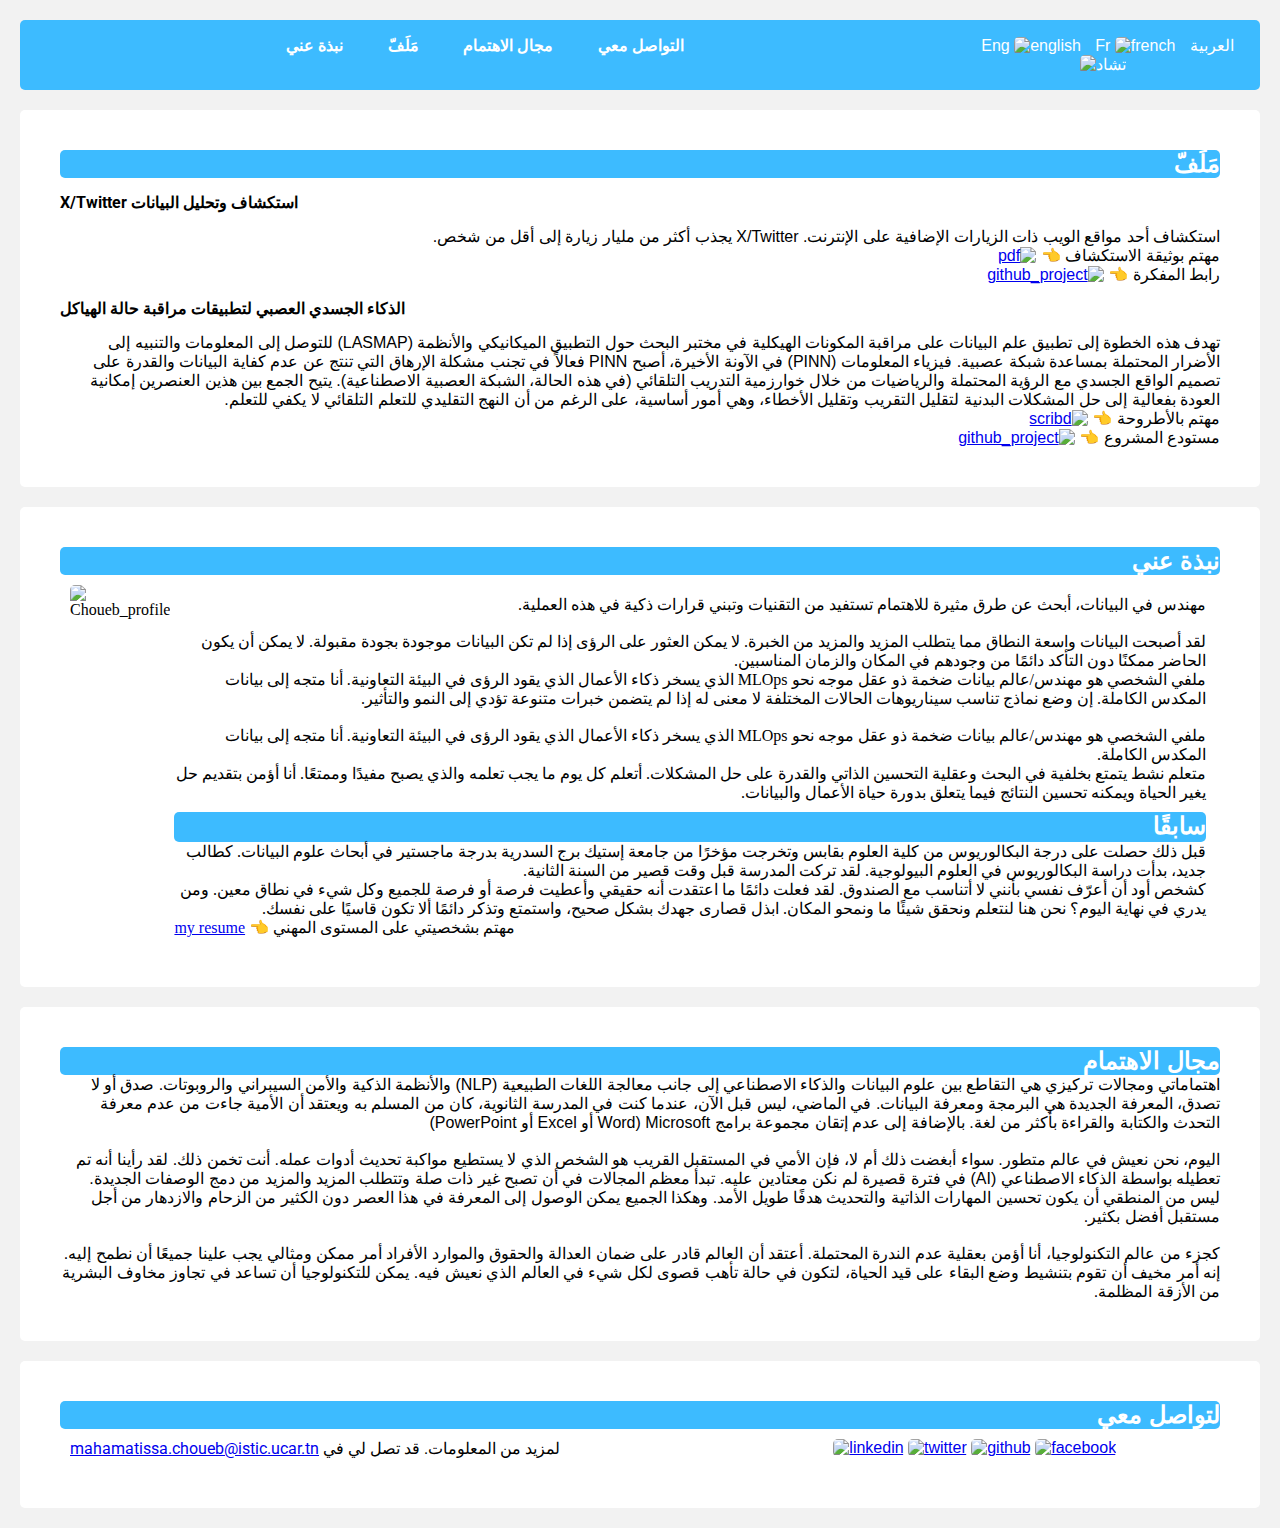
==== ar/index.html @ 99bd7d1a "index_ar" ====
<!DOCTYPE html>
<html lang="ar">
<head>
    <meta http-equiv="Content-Type" content="text/html;charset=UTF-8">
    <meta name="viewport" content="width=device-width, initial-scale=1.0">
    <title>ComputerManLand</title>
    <link rel="stylesheet" href="css/style.css"
    href="https://fonts.googleapis.com/css?family=Roboto+Mono">
    <link rel="preconnect" href="https://fonts.googleapis.com">
    <link rel="preconnect" href="https://fonts.gstatic.com" crossorigin>
    <link href="https://fonts.googleapis.com/css2?family=Roboto:wght@100&display=swap" rel="stylesheet">

</head>
<body>
    <section id="header">
        <nav>
            <ul>
                <li><a href="#about">نبذة عني</a></li>
                <li><a href="#portfolio">مَلَفّ</a></li>
                <li><a href="#interest">مجال الاهتمام
                </a></li>
                <li><a href="#contact">التواصل معي</a></li>
            </ul>
        </nav>
        <div class="lang">
            <ul>
            <li><a href="../index.html">Eng <img src="images/united-kingdom-flag-icon.svg" alt="english"> </a></li>
            <li><a href="../fr/index.html">Fr <img src="images/france-flag-icon.svg" alt="french"></a></li>
            <li><a href="index.html">العربية <img src="images/chad-flag-icon.svg" alt="تشاد"></a></li>
            </ul>
        </div>
        
    </section>
    <section id="portfolio">
        <h2 dir="rtl" lang="ar">مَلَفّ</h2>
        <!-- Add your projects here -->
        <div class="project">
            <div class="project-item">
                <h4 dir="rtl" lang="ar">استكشاف وتحليل البيانات X/Twitter</h4>
            </div>
                <p dir="rtl" lang="ar">استكشاف أحد مواقع الويب ذات الزيارات الإضافية على الإنترنت. X/Twitter يجذب أكثر من مليار زيارة إلى أقل من شخص.</p>
                <p dir="rtl" lang="ar"> مهتم بوثيقة الاستكشاف 👈 <span><a class="scribd" href="https://drive.google.com/file/d/11YWlBaGQFT41b7rzh3MFR0B_8wHrKTIq/view?usp=drive_link"><img src="images/pdf-svgrepo-com.svg" alt="pdf"></a></span></p>
                <p dir="rtl" lang="ar">رابط المفكرة 👈 <a href="https://github.com/cmi-kamalos/Data-science-repo/blob/main/Data%20Analyis%20and%20Exploration/twitter_user_data_exploration.ipynb"><img src="images/icons8-github.svg" alt="github_project"></a></p>
            <div class="project-item">
                <h4 dir="rtl" lang="ar">الذكاء الجسدي العصبي لتطبيقات مراقبة حالة الهياكل</h4>
            </div>
                <p dir="rtl" lang="ar">تهدف هذه الخطوة إلى تطبيق علم البيانات على مراقبة المكونات الهيكلية في مختبر البحث حول التطبيق الميكانيكي والأنظمة (LASMAP) للتوصل إلى المعلومات والتنبيه إلى الأضرار المحتملة بمساعدة شبكة عصبية. فيزياء المعلومات (PINN)
                    في الآونة الأخيرة، أصبح PINN فعالاً في تجنب مشكلة الإرهاق التي تنتج عن عدم كفاية البيانات والقدرة على تصميم الواقع الجسدي مع الرؤية المحتملة والرياضيات من خلال خوارزمية التدريب التلقائي (في هذه الحالة، الشبكة العصبية الاصطناعية).
                    يتيح الجمع بين هذين العنصرين إمكانية العودة بفعالية إلى حل المشكلات البدنية لتقليل التقريب وتقليل الأخطاء، وهي أمور أساسية، على الرغم من أن النهج التقليدي للتعلم التلقائي لا يكفي للتعلم.</p>
                <p dir="rtl" lang="ar">مهتم بالأطروحة 👈 <span><a class="scribd" href="https://www.scribd.com/document/613225857/Physical-informed-neural-network-for-structural-health-monitoring-applications"><img src="images/icons8-scribd-is-a-digital-library,-e-book-and-audiobook-subscription-service-24.png" alt="scribd"></a></span></p>
                <p dir="rtl" lang="ar">مستودع المشروع 👈 <a href="https://github.com/cmi-kamalos/PINN_Structural_health_monotoring"><img src="images/icons8-github.svg" alt="github_project"></a></p>
            
            </div>
        
        <!-- Repeat the above structure for more projects -->
    </section>
    <section id="about">
        <h2 dir="rtl" lang="ar">نبذة عني</h2>
        <div>
            
            

            <P><img src="images/pic.png" alt="Choueb_profile"></P>
            <article>
                <p dir="rtl" lang="ar" class="column textp">مهندس في البيانات، أبحث عن طرق مثيرة للاهتمام تستفيد من التقنيات وتبني قرارات ذكية في هذه العملية.</br></br>

                    لقد أصبحت البيانات واسعة النطاق مما يتطلب المزيد والمزيد من الخبرة. لا يمكن العثور على الرؤى إذا لم تكن البيانات موجودة بجودة مقبولة. لا يمكن أن يكون الحاضر ممكنًا دون التأكد دائمًا من وجودهم في المكان والزمان المناسبين.</br>
                    ملفي الشخصي هو مهندس/عالم بيانات ضخمة ذو عقل موجه نحو MLOps الذي يسخر ذكاء الأعمال الذي يقود الرؤى في البيئة التعاونية.
                    
                     أنا متجه إلى بيانات المكدس الكاملة.
                    إن وضع نماذج تناسب سيناريوهات الحالات المختلفة لا معنى له إذا لم يتضمن خبرات متنوعة تؤدي إلى النمو والتأثير.</br></br>
                    
                    ملفي الشخصي هو مهندس/عالم بيانات ضخمة ذو عقل موجه نحو MLOps الذي يسخر ذكاء الأعمال الذي يقود الرؤى في البيئة التعاونية.
                    
                     أنا متجه إلى بيانات المكدس الكاملة.</br>
                    
                     متعلم نشط يتمتع بخلفية في البحث وعقلية التحسين الذاتي والقدرة على حل المشكلات. أتعلم كل يوم ما يجب تعلمه والذي يصبح مفيدًا وممتعًا.
                    
                     أنا أؤمن بتقديم حل يغير الحياة ويمكنه تحسين النتائج فيما يتعلق بدورة حياة الأعمال والبيانات.</p>
                    <h2 dir="rtl" lang="ar" class="prev"> سابقًا</h2>
                    <p dir="rtl" lang="ar">
                        قبل ذلك حصلت على درجة البكالوريوس من كلية العلوم بقابس وتخرجت مؤخرًا من جامعة إستيك برج السدرية بدرجة ماجستير في أبحاث علوم البيانات. كطالب جديد، بدأت دراسة البكالوريوس في العلوم البيولوجية. لقد تركت المدرسة قبل وقت قصير من السنة الثانية.
                    </p>
                    <p dir="rtl" lang="ar">
                        كشخص أود أن أعرّف نفسي بأنني لا أتناسب مع الصندوق. لقد فعلت دائمًا ما اعتقدت أنه حقيقي وأعطيت فرصة أو فرصة للجميع وكل شيء في نطاق معين. ومن يدري في نهاية اليوم؟ نحن هنا لنتعلم ونحقق شيئًا ما ونمحو المكان. ابذل قصارى جهدك بشكل صحيح، واستمتع وتذكر دائمًا ألا تكون قاسيًا على نفسك.
                    </p>
                    <p dir="rtl" lang="ar">مهتم بشخصيتي على المستوى المهني 👈 <a href="pdf/Mahamat_Issa_Choueb_resume.pdf">my resume</a></p>
            </article>
        
        </div>
        
    </section>

   

    <section id="interest">
        <h2 dir="rtl" lang="ar">مجال الاهتمام</h2>
            <p dir="rtl" lang="ar">اهتماماتي ومجالات تركيزي هي التقاطع بين علوم البيانات والذكاء الاصطناعي إلى جانب معالجة اللغات الطبيعية (NLP) والأنظمة الذكية والأمن السيبراني والروبوتات.
            صدق أو لا تصدق، المعرفة الجديدة هي البرمجة ومعرفة البيانات. في الماضي، ليس قبل الآن، عندما كنت في المدرسة الثانوية، كان من المسلم به ويعتقد أن الأمية جاءت من عدم معرفة التحدث والكتابة والقراءة بأكثر من لغة. بالإضافة إلى عدم إتقان مجموعة برامج Microsoft (Word أو Excel أو PowerPoint)
            <br><br>
            اليوم، نحن نعيش في عالم متطور. سواء أبغضت ذلك أم لا، فإن الأمي في المستقبل القريب هو الشخص الذي لا يستطيع مواكبة تحديث أدوات عمله. أنت تخمن ذلك. لقد رأينا أنه تم تعطيله بواسطة الذكاء الاصطناعي (AI) في فترة قصيرة لم نكن معتادين عليه. تبدأ معظم المجالات في أن تصبح غير ذات صلة وتتطلب المزيد والمزيد من دمج الوصفات الجديدة. ليس من المنطقي أن يكون تحسين المهارات الذاتية والتحديث هدفًا طويل الأمد. وهكذا الجميع
يمكن الوصول إلى المعرفة في هذا العصر دون الكثير من الزحام والازدهار من أجل مستقبل أفضل بكثير.
            
            <br><br>
            كجزء من عالم التكنولوجيا، أنا أؤمن بعقلية عدم الندرة المحتملة. أعتقد أن العالم قادر على ضمان العدالة والحقوق والموارد
            الأفراد أمر ممكن ومثالي يجب علينا جميعًا أن نطمح إليه. إنه أمر مخيف أن تقوم بتنشيط وضع البقاء على قيد الحياة، لتكون في حالة تأهب قصوى لكل شيء في العالم الذي نعيش فيه. يمكن للتكنولوجيا أن تساعد في تجاوز مخاوف البشرية من الأزقة المظلمة.

        </p>
    </section>

    <section id="contact">
        <h2 dir="rtl" lang="ar"> لتواصل معي</h2>
        <article>
            <p> <span><a href="mailto:mahamatissa.choueb@istic.ucar.tn">mahamatissa.choueb@istic.ucar.tn</a> لمزيد من المعلومات. قد تصل لي في</span> </p>
            <div class="networks">
            <span ><a href="https://www.linkedin.com/in/mahamat-issa-choueb/"><img src="images/icons8-linkedin.svg" alt="linkedin"></a></span>
            <span ><a href="https://x.com/cmi-kamalos"><img src="images/icons8-twitter.svg" alt="twitter"></a></span>
            <span ><a href="https://www.github.com/cmi-kamalos"><img src="images/icons8-github.svg" alt="github"></a></span>
            <span ><a href="https://www.facebook.com/cmi.kamalos"><img src="images/icons8-facebook.svg" alt="facebook"></a></span>
             </div>
        </article>
    </section>
</body>
</html>
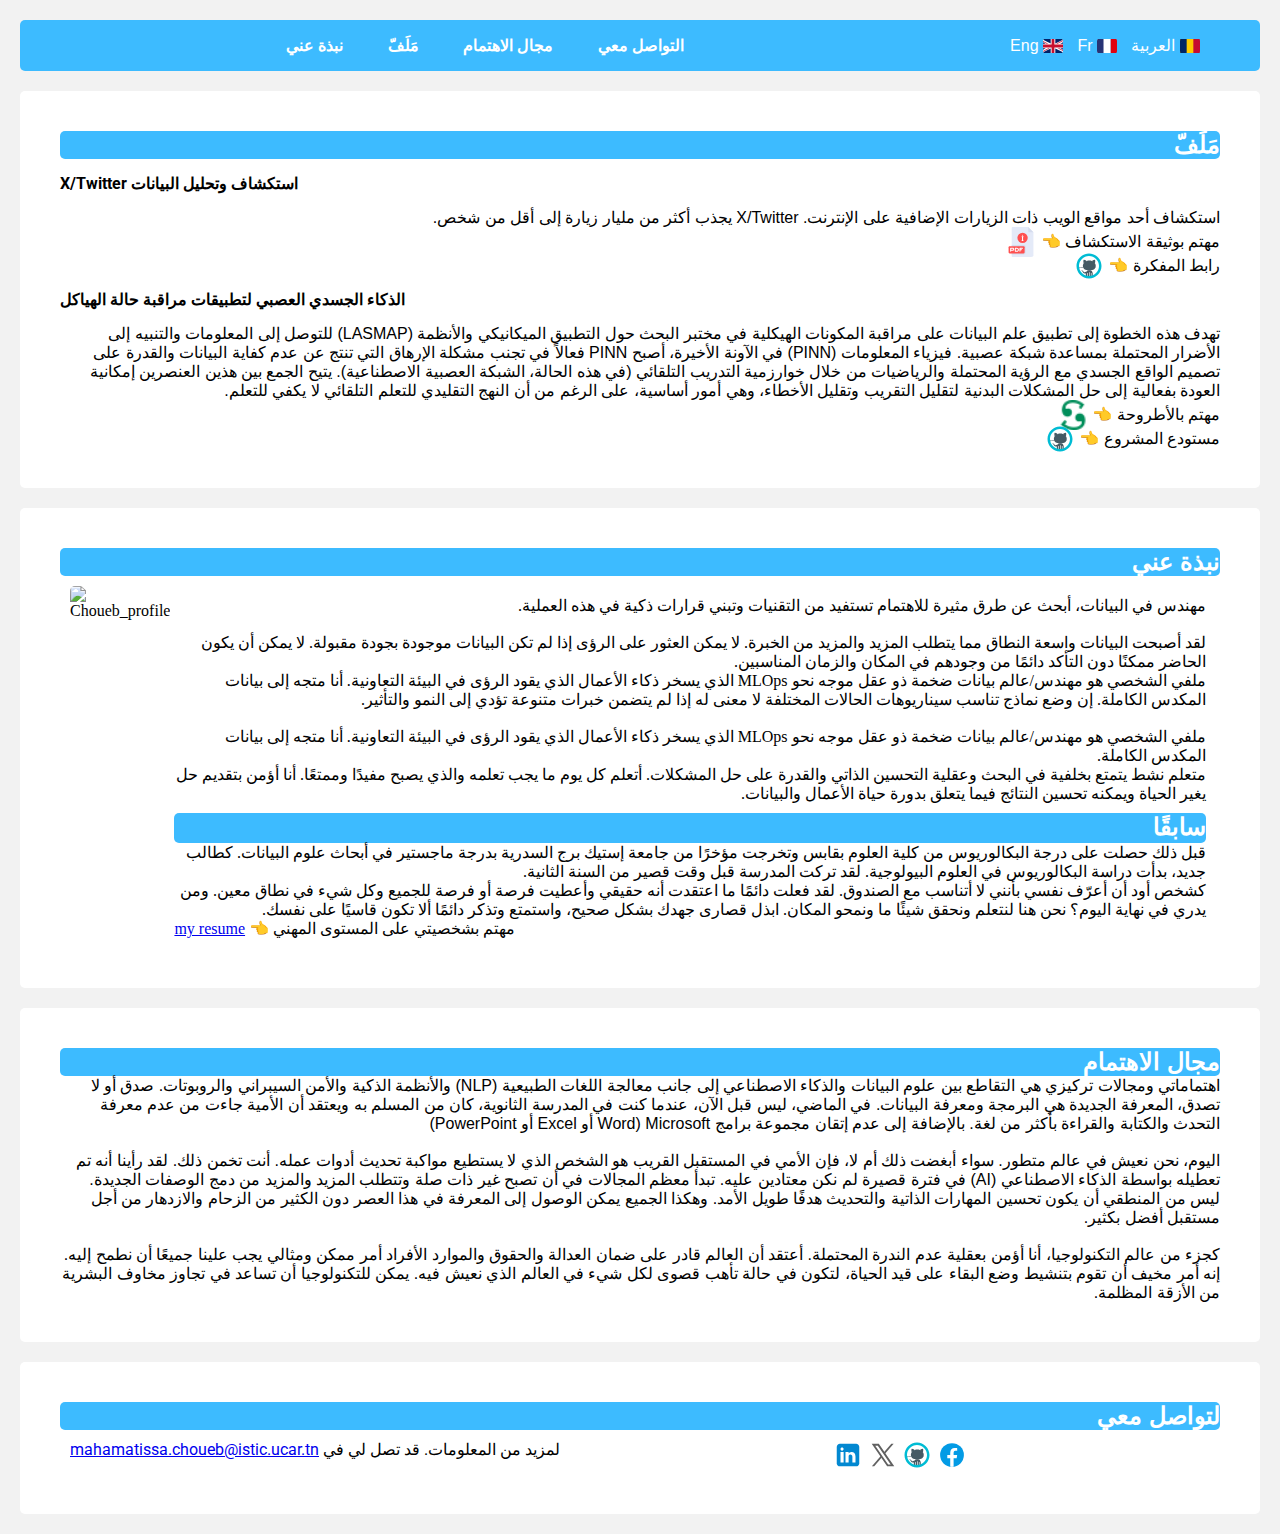
==== commit b9d1b65e: "Update index.html" ====
--- a/ar/index.html
+++ b/ar/index.html
@@ -25,7 +25,7 @@
         <div class="lang">
             <ul>
             <li><a href="../index.html">Eng <img src="images/united-kingdom-flag-icon.svg" alt="english"> </a></li>
-            <li><a href="../fr/index.html">Fr <img src="images/france-flag-icon.svg" alt="french"></a></li>
+            <li><a href="../wbesite-protfolio/fr/index.html">Fr <img src="images/france-flag-icon.svg" alt="french"></a></li>
             <li><a href="index.html">العربية <img src="images/chad-flag-icon.svg" alt="تشاد"></a></li>
             </ul>
         </div>
